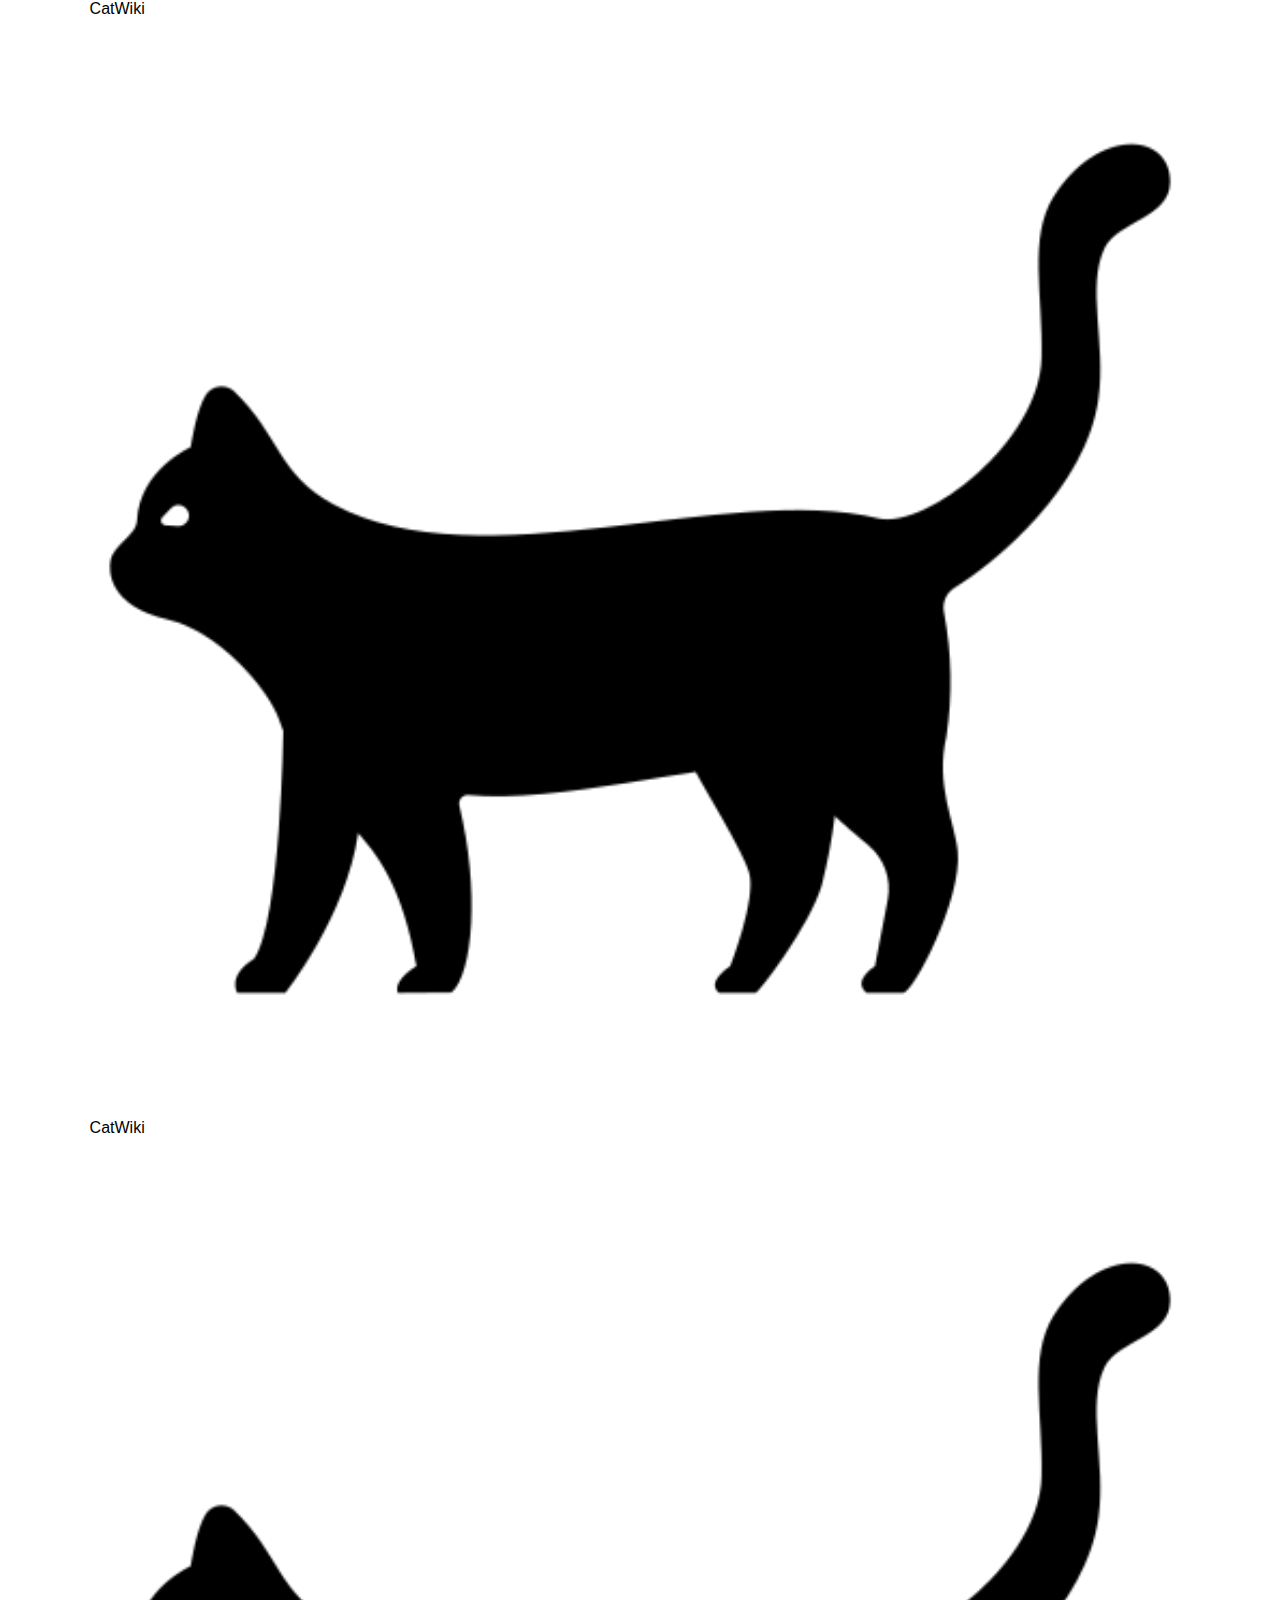
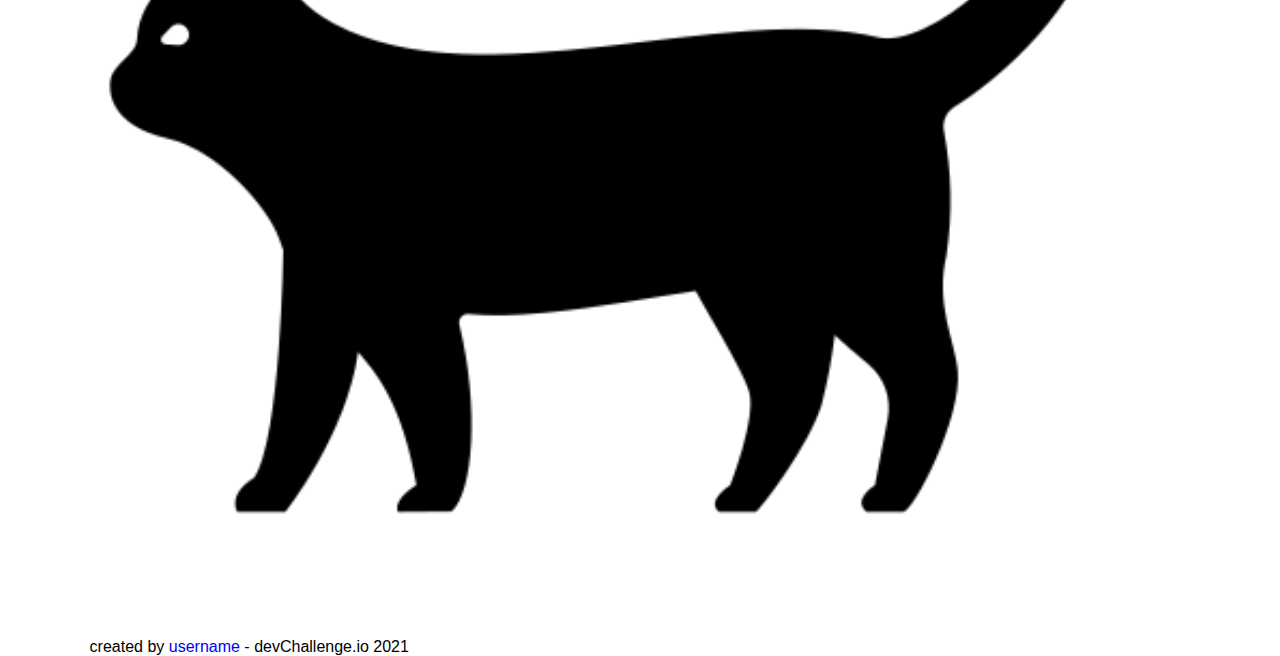
==== cat.html @ 33bf2412 "added footer structure" ====
<!doctype html>
<html lang="en"> 
  <head>
    <meta charset="utf-8">
    <title>Cat Wiki</title>
    <meta name="description" lang="en" content="">
    <meta name="viewport" content="width=device-width, initial-scale=1, maximum-scale=1">
    <link rel="shortcut icon" href="favicon.ico" />
    <link rel="stylesheet" media="screen" href="assets/vendor/font-awesome/css/all.min.css" >
    <link rel="stylesheet" media="screen" href="assets/css/style.css" >
  </head>
  <body>
    <!--container start-->
    <div class="container">
      <!--header section start-->
      <header>
        <div class="wrapper">
          <h1 class="logo">
            <span>CatWiki</span>
            <figure>
              <img src="./assets/Images/black-cat.png" alt="Logo">
            </figure>
          </h1>
        </div>
      </header>
      <!--header section ends-->
      <!--main section start-->
      <main>
      </main>
      <!--main section end-->
      <!--footer section start-->
      <footer>
        <div class="wrapper">
          <h1 class="logo">
            <span>CatWiki</span>
            <figure>
              <img src="./assets/Images/black-cat.png" alt="Logo">
            </figure>
          </h1>
          <span>created by <a href="#FIXME" title="Username">username</a> - devChallenge.io 2021</span>
        </div>
      </footer>
      <!--footer section end-->
    </div>
    <!--container end-->
  </body>
</html>
---- assets/css/style.css ----
@charset "utf-8";
@import url('https://fonts.googleapis.com/css2?family=Montserrat&family=Mystery+Quest&display=swap');
/* ==========================================================================
   1. CSS Reset Code
   ========================================================================== */

/* 1.1. Eric Meyers Reset
   http://meyerweb.com/eric/tools/css/reset/
   v2.0 | 20110126
   License: none (public domain)
   ========================================================================== */
html, body, div, span, applet, object, iframe, h1, h2, h3, h4, h5, h6, p,
blockquote, pre, a, abbr, acronym, address, big, cite, code, del, dfn, em, img,
ins, kbd, q, s, samp, small, strike, strong, sub, sup, tt, var, b, u, i, center,
dl, dt, dd, ol, ul, li, fieldset, form, label, legend, table, caption, tbody,
tfoot, thead, tr, th, td, article, aside, canvas, details, embed, figure,
figcaption, footer, header, hgroup, menu, nav, output, ruby, section, summary,
time, mark, audio, video {
  margin: 0;
  padding: 0;
  border: 0;
  font-size: 100%;
  font: inherit;
  vertical-align: baseline;
}

/* HTML5 display-role reset for older browsers */
article, aside, details, figcaption, figure,
footer, header, hgroup, menu, nav, section {
  display: block;
}

/* Force scrollbar */
html { overflow-y: scroll; }

/* Align radios and text inputs with their label */

input[type='radio'] { vertical-align: text-bottom; }

/* Hand cursor on clickable input elements */
label,
input[type='button'],
input[type='submit'],
button { cursor: pointer; }

strong {
  font-weight: bold;
  font-family: inherit;
  font-size: inherit;
}

em { font-style: italic; }

img {
  width: 100%;
  border: 0;
  vertical-align: middle;
}

sub,
sup {
  vertical-align: baseline;
  position: relative;
  font-size: 55%;
  line-height: 0;
}

sup { top: -.7em; }
sub { bottom: -.25em; }

/* 1.2. Clear Fix
   ========================== */

.cf:before,
.cf:after {
  display: table;
  content: " ";
}

.cf:after { clear: both; }
.cf { *zoom: 1; }

/*for all*/
body {
  box-sizing: border-box;
  font-family: sans-serif;
}

a { 
  display: inline-block;
  text-decoration: none; 
}

li {
  display: inline-block;
  list-style-type: none;
}
/* Common styling */
.grey { color: #666; }
.cap { text-transform: capitalize; }
.up { text-transform: uppercase; }
.center { text-align: center; }
.bold { font-weight: bold; }
.transition { transition: 1s all ease; }

/*for wrapper*/
.wrapper {
  max-width: 1350px;
  width: 86%; 
  margin: 0 auto;
}
/*=================================
  Header styling starts here
=================================*/






/*=================================
  Header styling ends here
=================================*/  

/*=================================
  main styling starts here
=================================*/








/*=================================
  main styling ends here
=================================*/

/*=================================
  footer styling starts here
=================================*/ 







 /*=================================
  footer styling ends here
=================================*/ 

/*media query starts*/
/*media query for 995px starts here*/
@media only screen and (max-width: 995px) {



}
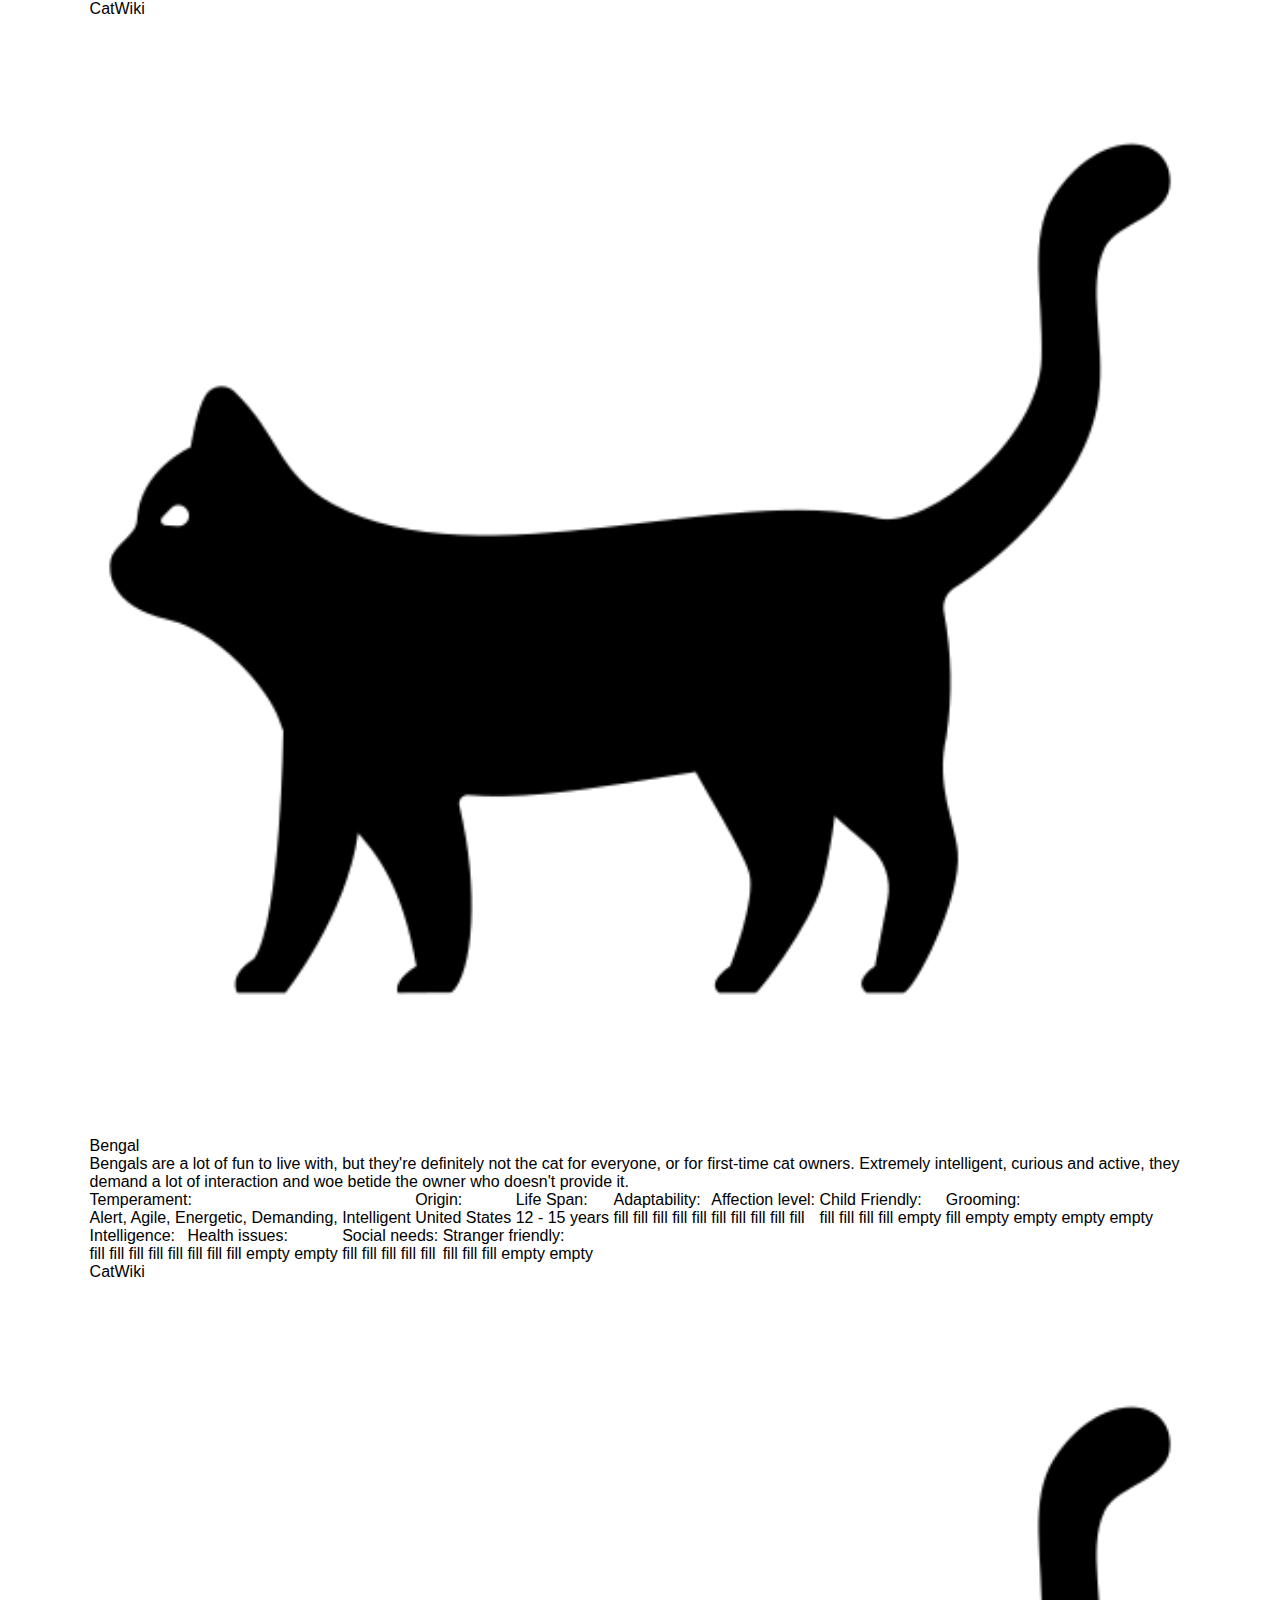
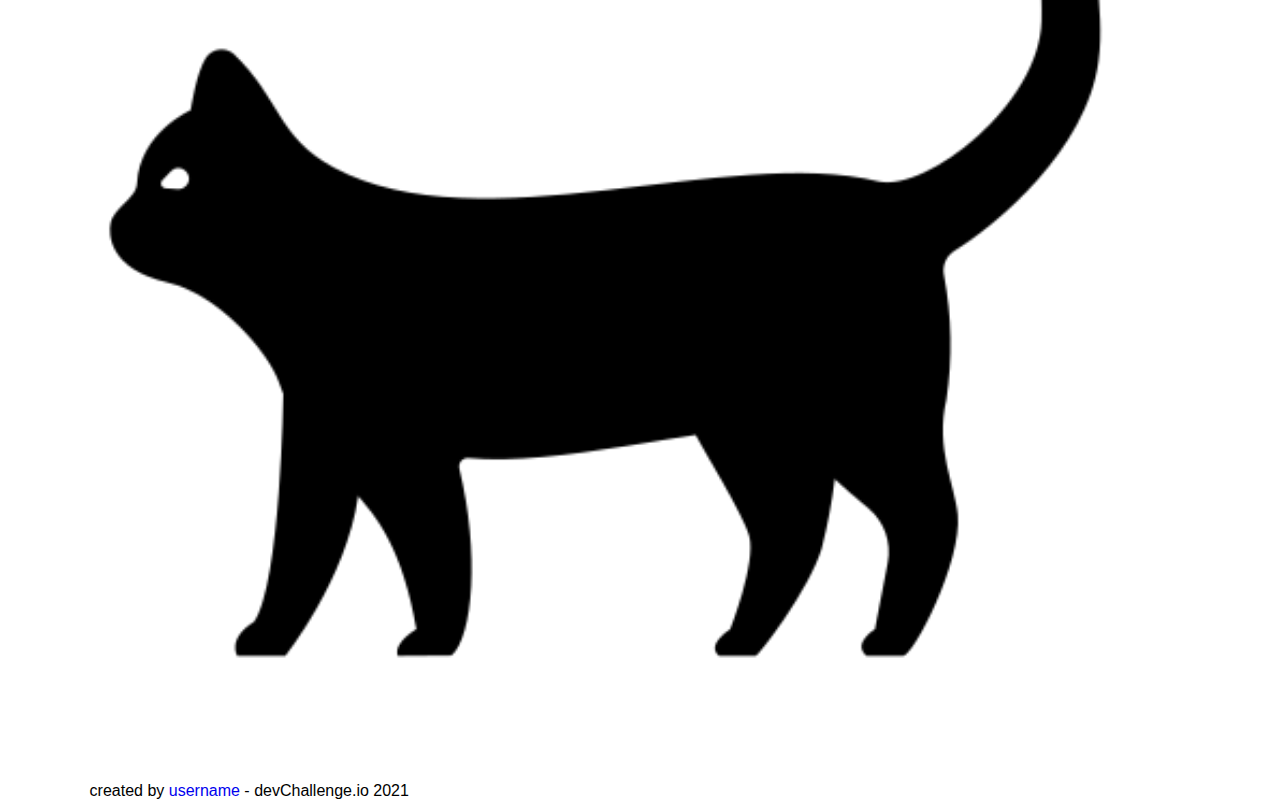
==== commit 1e71c067: "added cat details structure" ====
--- a/cat.html
+++ b/cat.html
@@ -26,6 +26,111 @@
       <!--header section ends-->
       <!--main section start-->
       <main>
+        <section class="cat-info">
+          <div class="wrapper">
+            <figure>
+              <img src="https://cdn2.thecatapi.com/images/D1nGwXDZ-.jpg" alt="">
+            </figure>
+            <div class="info">
+              <h2>Bengal</h2>
+              <p>Bengals are a lot of fun to live with, but they're definitely not the cat for everyone, or for first-time cat owners. Extremely intelligent, curious and active, they demand a lot of interaction and woe betide the owner who doesn't provide it.</p>
+              <ul>
+                <li>
+                  <h3>Temperament:</h3>
+                  <p>Alert, Agile, Energetic, Demanding, Intelligent</p>
+                </li>
+                <li>
+                  <h3>Origin:</h3>
+                  <p>United States</p>
+                </li>
+                <li>
+                  <h3>Life Span:</h3>
+                  <p>12 - 15 years</p>
+                </li>
+                <li>
+                  <h3>Adaptability:</h3>
+                  <ul class="levels">
+                    <li class="fill">fill</li>
+                    <li class="fill">fill</li>
+                    <li class="fill">fill</li>
+                    <li class="fill">fill</li>
+                    <li class="fill">fill</li>
+                  </ul>
+                </li>
+                <li>
+                  <h3>Affection level:</h3>
+                  <ul class="levels">
+                    <li class="fill">fill</li>
+                    <li class="fill">fill</li>
+                    <li class="fill">fill</li>
+                    <li class="fill">fill</li>
+                    <li class="fill">fill</li>
+                  </ul>
+                </li>
+                <li>
+                  <h3>Child Friendly:</h3>
+                  <ul class="levels">
+                    <li class="fill">fill</li>
+                    <li class="fill">fill</li>
+                    <li class="fill">fill</li>
+                    <li class="fill">fill</li>
+                    <li>empty</li>
+                  </ul>
+                </li>
+                <li>
+                  <h3>Grooming:</h3>
+                  <ul class="levels">
+                    <li class="fill">fill</li>
+                    <li>empty</li>
+                    <li>empty</li>
+                    <li>empty</li>
+                    <li>empty</li>
+                  </ul>
+                </li>
+                <li>
+                  <h3>Intelligence:</h3>
+                  <ul class="levels">
+                    <li class="fill">fill</li>
+                    <li class="fill">fill</li>
+                    <li class="fill">fill</li>
+                    <li class="fill">fill</li>
+                    <li class="fill">fill</li>
+                  </ul>
+                </li>
+                <li>
+                  <h3>Health issues:</h3>
+                  <ul class="levels">
+                    <li class="fill">fill</li>
+                    <li class="fill">fill</li>
+                    <li class="fill">fill</li>
+                    <li>empty</li>
+                    <li>empty</li>
+                  </ul>
+                </li>
+                <li>
+                  <h3>Social needs:</h3>
+                  <ul class="levels">
+                    <li class="fill">fill</li>
+                    <li class="fill">fill</li>
+                    <li class="fill">fill</li>
+                    <li class="fill">fill</li>
+                    <li class="fill">fill</li>
+                  </ul>
+                </li>
+                <li>
+                  <h3>Stranger friendly:</h3>
+                  <ul class="levels">
+                    <li class="fill">fill</li>
+                    <li class="fill">fill</li>
+                    <li class="fill">fill</li>
+                    <li>empty</li>
+                    <li>empty</li>
+                  </ul>
+                </li>
+              </ul>
+            </div>
+          </div>
+        </section>
       </main>
       <!--main section end-->
       <!--footer section start-->
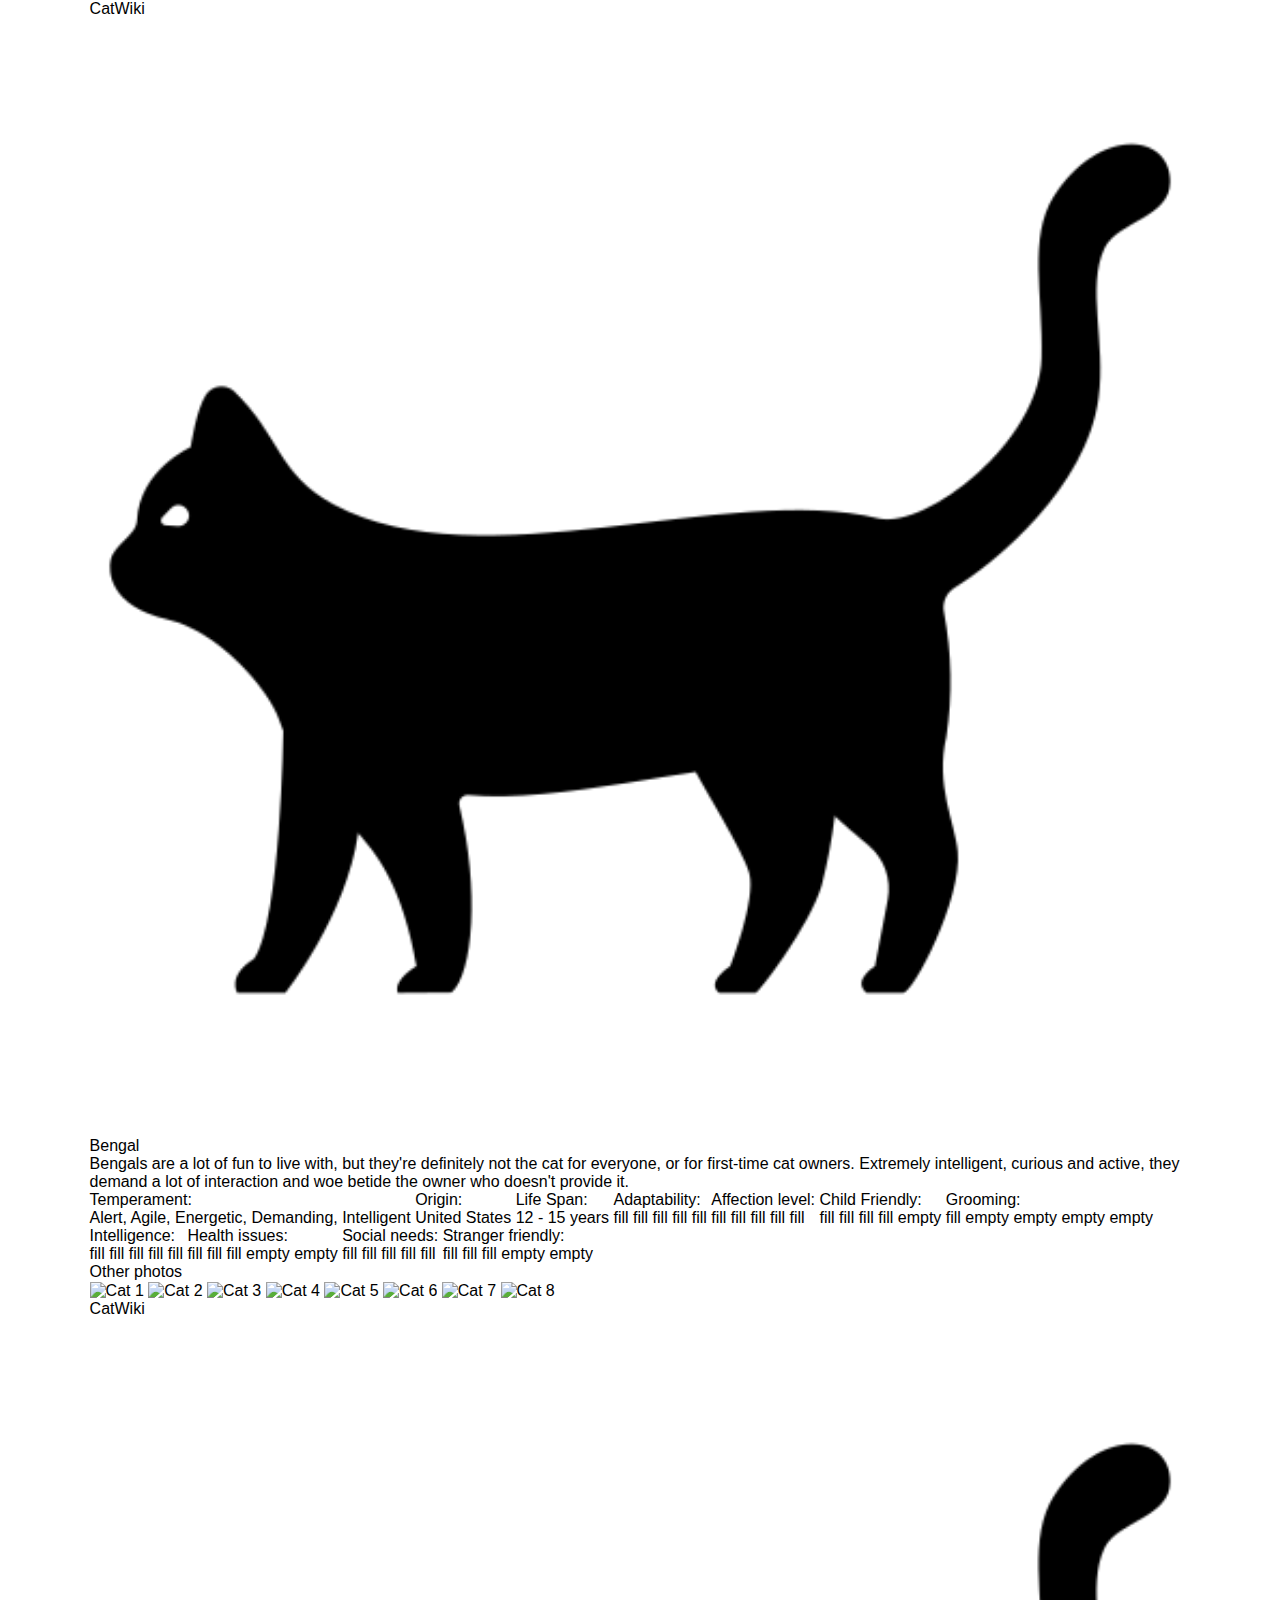
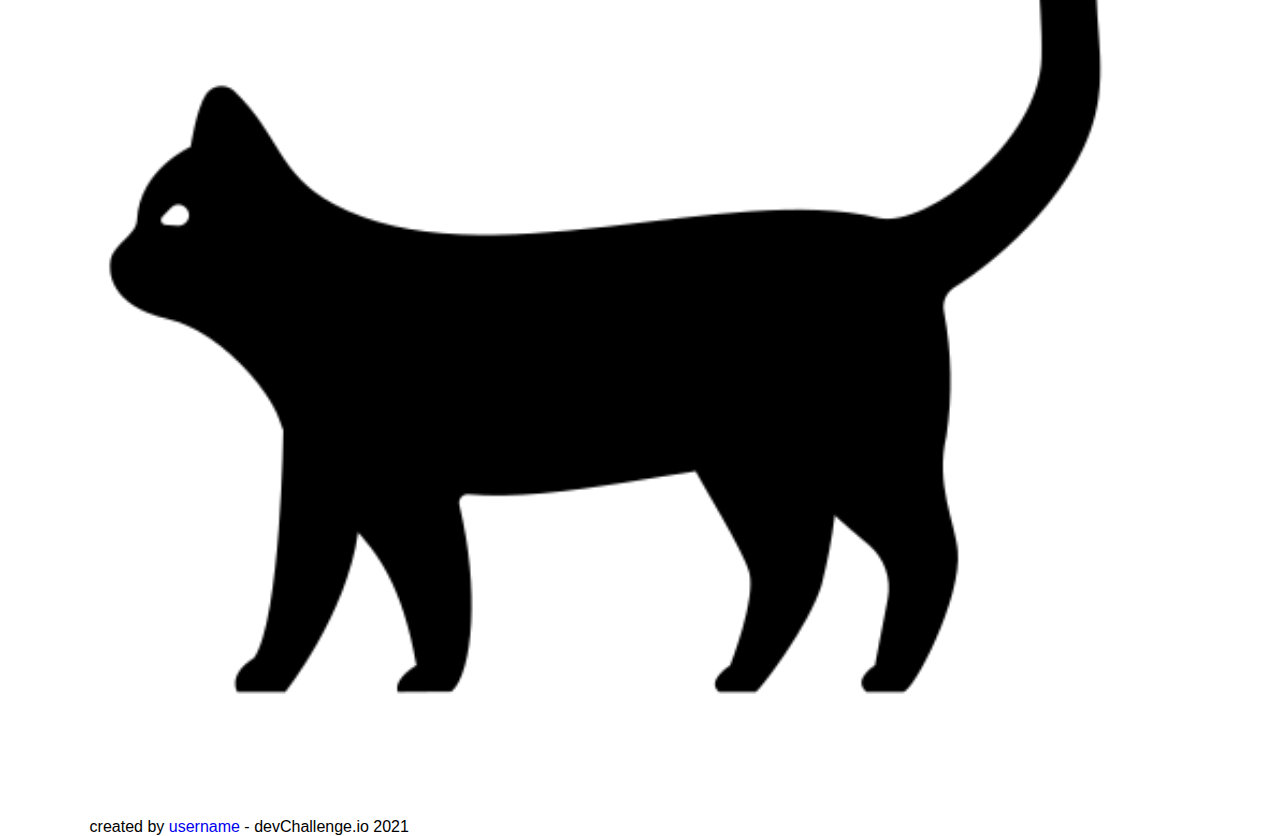
==== commit fb0d94ba: "added cat gallery structure" ====
--- a/cat.html
+++ b/cat.html
@@ -131,6 +131,37 @@
             </div>
           </div>
         </section>
+        <section class="gallery">
+          <div class="wrapper">
+            <h2>Other photos</h2>
+            <ul>
+              <li>
+                <img src="https://cdn2.thecatapi.com/images/D1nGwXDZ-.jpg" alt="Cat 1">
+              </li>
+              <li>
+                <img src="https://cdn2.thecatapi.com/images/D1nGwXDZ-.jpg" alt="Cat 2">
+              </li>
+              <li>
+                <img src="https://cdn2.thecatapi.com/images/D1nGwXDZ-.jpg" alt="Cat 3">
+              </li>
+              <li>
+                <img src="https://cdn2.thecatapi.com/images/D1nGwXDZ-.jpg" alt="Cat 4">
+              </li>
+              <li>
+                <img src="https://cdn2.thecatapi.com/images/D1nGwXDZ-.jpg" alt="Cat 5">
+              </li>
+              <li>
+                <img src="https://cdn2.thecatapi.com/images/D1nGwXDZ-.jpg" alt="Cat 6">
+              </li>
+              <li>
+                <img src="https://cdn2.thecatapi.com/images/D1nGwXDZ-.jpg" alt="Cat 7">
+              </li>
+              <li>
+                <img src="https://cdn2.thecatapi.com/images/D1nGwXDZ-.jpg" alt="Cat 8">
+              </li>
+            </ul>
+          </div>
+        </section>
       </main>
       <!--main section end-->
       <!--footer section start-->
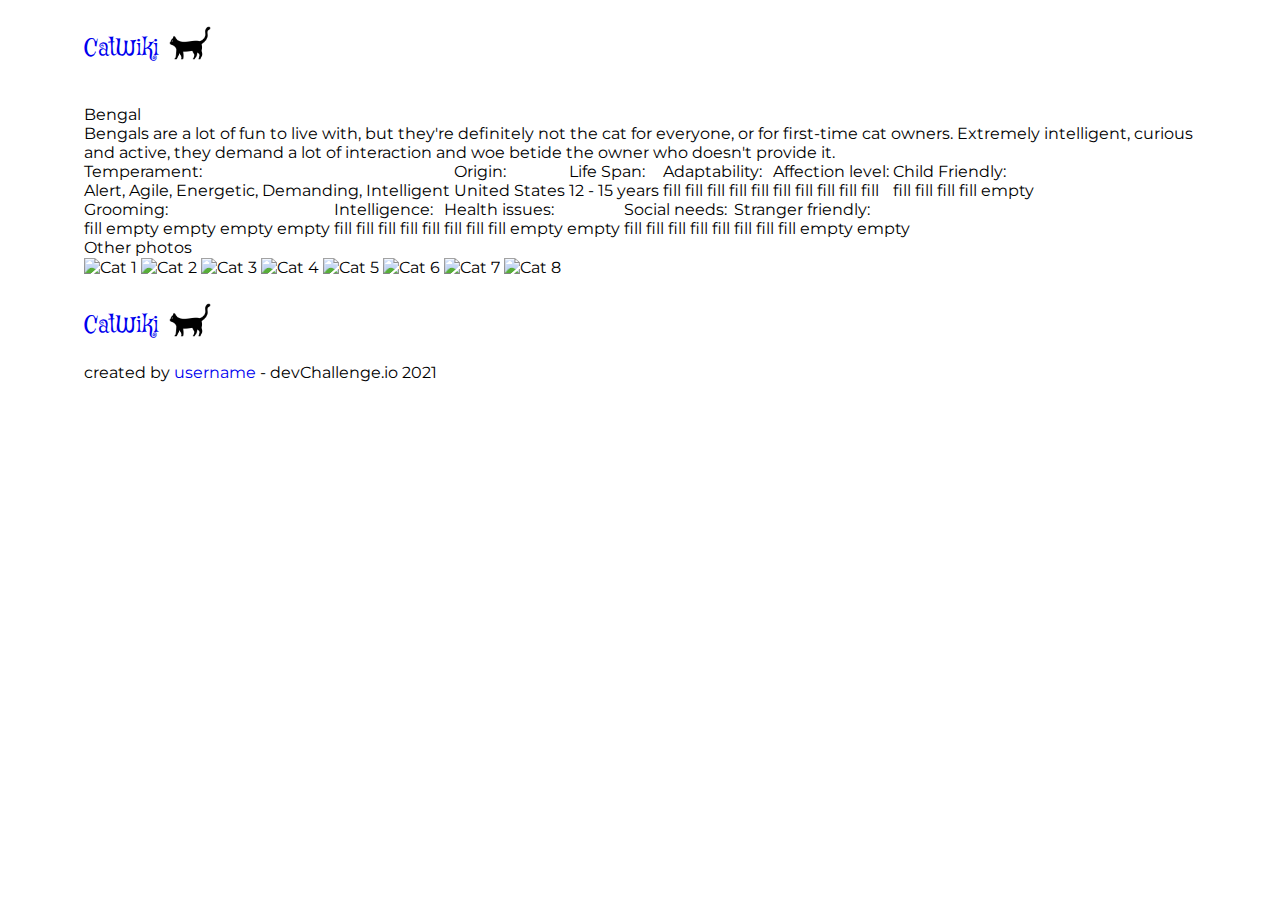
==== commit 1ea92c89: "added logo anchor structure" ====
--- a/cat.html
+++ b/cat.html
@@ -16,10 +16,12 @@
       <header>
         <div class="wrapper">
           <h1 class="logo">
-            <span>CatWiki</span>
-            <figure>
-              <img src="./assets/Images/black-cat.png" alt="Logo">
-            </figure>
+            <a href="index.html" title="CatWiki">
+              <span>CatWiki</span>
+              <figure>
+                <img src="./assets/Images/black-cat.png" alt="Logo">
+              </figure>
+            </a>
           </h1>
         </div>
       </header>
@@ -168,10 +170,12 @@
       <footer>
         <div class="wrapper">
           <h1 class="logo">
-            <span>CatWiki</span>
-            <figure>
-              <img src="./assets/Images/black-cat.png" alt="Logo">
-            </figure>
+            <a href="index.html" title="CatWiki">
+              <span>CatWiki</span>
+              <figure>
+                <img src="./assets/Images/black-cat.png" alt="Logo">
+              </figure>
+            </a>
           </h1>
           <span>created by <a href="#FIXME" title="Username">username</a> - devChallenge.io 2021</span>
         </div>
--- a/assets/css/style.css
+++ b/assets/css/style.css
@@ -83,7 +83,7 @@
 /*for all*/
 body {
   box-sizing: border-box;
-  font-family: sans-serif;
+  font-family: 'Montserrat', sans-serif;
 }
 
 a { 
@@ -106,21 +106,29 @@
 /*for wrapper*/
 .wrapper {
   max-width: 1350px;
-  width: 86%; 
+  width: 86.9%; 
   margin: 0 auto;
 }
 /*=================================
   Header styling starts here
 =================================*/
 
+.logo a {
+  padding: 22px 0;
+  display: flex;
+  align-items: flex-end;
+  font-family: 'Mystery Quest', cursive;
+  font-size: 23px;
+}
 
-
-
-
+.logo a figure {
+  width: 42px;
+  margin-left: 10px;
+}
 
 /*=================================
   Header styling ends here
-=================================*/  
+=================================*/
 
 /*=================================
   main styling starts here
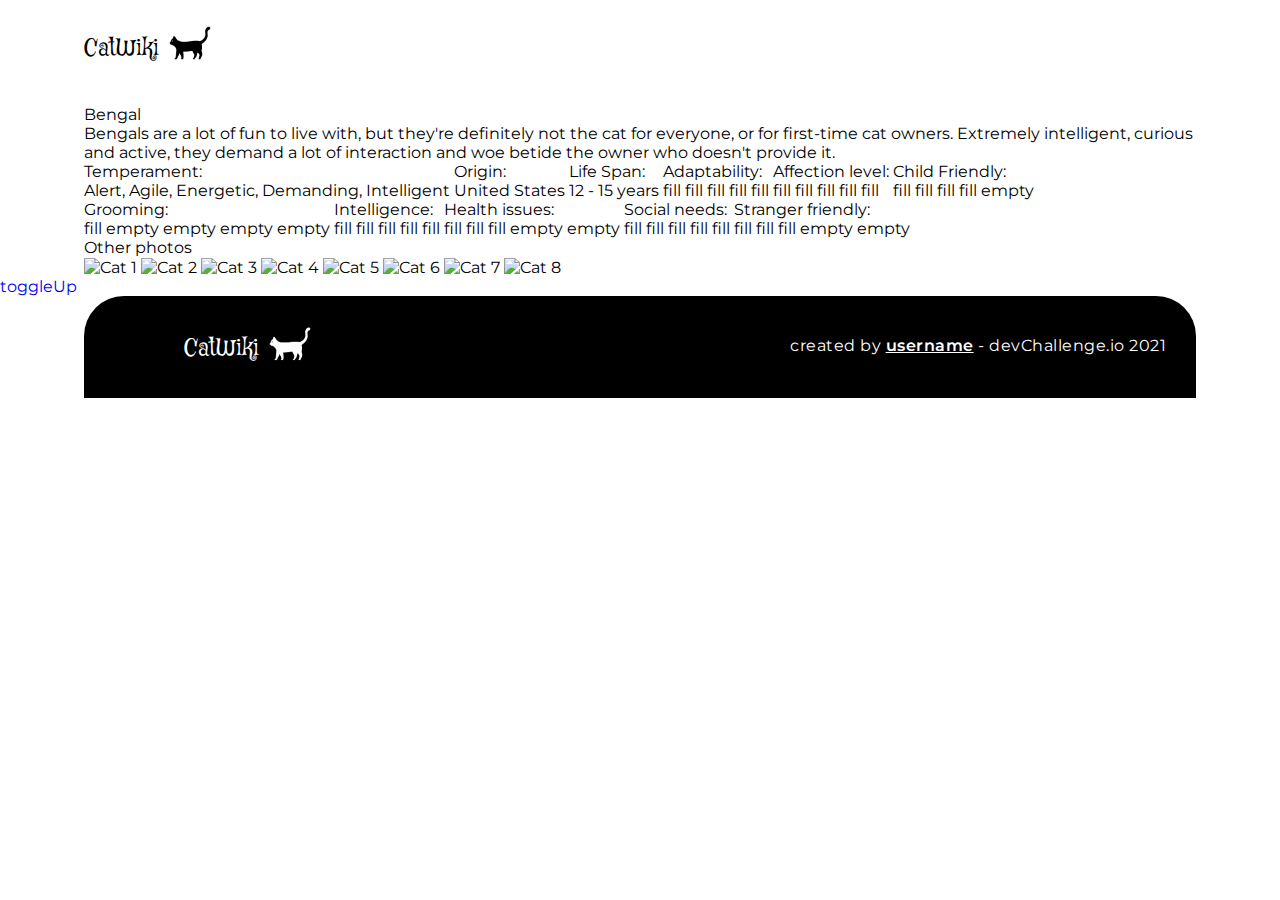
==== commit a2a04891: "added toggleUp structure" ====
--- a/cat.html
+++ b/cat.html
@@ -164,6 +164,7 @@
             </ul>
           </div>
         </section>
+        <a href="#FIXME" title="Toggle U" class="toggleUp">toggleUp</a>
       </main>
       <!--main section end-->
       <!--footer section start-->
@@ -173,7 +174,7 @@
             <a href="index.html" title="CatWiki">
               <span>CatWiki</span>
               <figure>
-                <img src="./assets/Images/black-cat.png" alt="Logo">
+                <img src="./assets/Images/white-cat.png" alt="Logo">
               </figure>
             </a>
           </h1>
--- a/assets/css/style.css
+++ b/assets/css/style.css
@@ -1,5 +1,5 @@
 @charset "utf-8";
-@import url('https://fonts.googleapis.com/css2?family=Montserrat&family=Mystery+Quest&display=swap');
+@import url('https://fonts.googleapis.com/css2?family=Montserrat:wght@400;700&family=Mystery+Quest&display=swap');
 /* ==========================================================================
    1. CSS Reset Code
    ========================================================================== */
@@ -106,7 +106,8 @@
 /*for wrapper*/
 .wrapper {
   max-width: 1350px;
-  width: 86.9%; 
+  width: 86.9%;
+  box-sizing: border-box;
   margin: 0 auto;
 }
 /*=================================
@@ -117,6 +118,7 @@
   padding: 22px 0;
   display: flex;
   align-items: flex-end;
+  color: #000;
   font-family: 'Mystery Quest', cursive;
   font-size: 23px;
 }
@@ -134,12 +136,322 @@
   main styling starts here
 =================================*/
 
-
-
-
-
-
-
+/* banner styling starts here */
+.banner .wrapper {
+  height: 506px;
+  padding: 0 7.5%;
+  margin-top: 5px;
+  border-top-left-radius: 40px;
+  border-top-right-radius: 40px;
+  box-sizing: border-box;
+  display: flex;
+  align-items: center;
+  background: url('https://via.placeholder.com/1300x700');
+  background-size: cover;
+}
+
+.banner-content { color: #fff; }
+
+.banner-content h2 {
+  display: flex;
+  align-items: center;
+  font-family: 'Mystery Quest', cursive;
+  font-size: 60px;
+}
+
+.banner-content h2 figure {
+  width: 12%;
+  margin: 0 0 20px 18px;
+}
+
+.banner-content p {
+  width: 50%;
+  margin-bottom: 30px;
+  font-size: 22px;
+  letter-spacing: .5px;
+}
+
+.banner form { 
+  width: 51%;
+  height: auto;
+  margin: 50px 0 30px 0;
+  position: relative;
+}
+
+.banner-content form > div:first-child {
+  width: 100%;
+  border-radius: 50px;
+  background: #fff;
+  overflow: hidden;
+}
+
+.modal {
+  width: 100%;
+  height: 260%;
+  padding: 20px 0;
+  border-radius: 25px;
+  position: absolute;
+  top: 80px;
+  right: 0;
+  left: 0;
+  background: #fff;
+  overflow-y: hidden;
+  z-index: 10;
+}
+
+.modal ul {
+  height: 100%;
+  margin: 10px;
+  display: flex;
+  flex-direction: column;
+  border: 1px solid;
+  overflow-y: scroll;
+}
+
+.modal ul::-webkit-scrollbar { width: 4px; }
+.modal ul::-webkit-scrollbar-track { background: #f1f1f1; }
+.modal ul::-webkit-scrollbar-thumb { background: #888; }
+.modal ul::-webkit-scrollbar-thumb:hover { background: #555; }
+.modal li { margin: 0 30px 0 0; }
+
+.modal li a {
+  width: 100%;
+  padding: 15px 10px;
+  border-radius: 10px;
+  color: #333;
+  font-weight: 600;
+  font-size: 16px;
+}
+
+.modal li a:hover { background: #e3e1dc; }
+
+.banner-content form input {
+  width: 80%;
+  padding: 24px 0 24px 26px;
+  border: none;
+  color: #333;
+  font-weight: 600;
+  font-size: 16px;
+  outline: none;
+}
+
+.no { display: none; }
+
+.banner-content form input::placeholder {
+  color: #333;
+  font-family: "Montserrat", sans-serif;
+  letter-spacing: .5px;
+}
+
+.banner-content form button {
+  border: none;
+  background: none;
+  position: relative;
+  outline: none;
+  text-indent: -9999px;
+}
+
+footer span::before,
+.about-cats div > a::after,
+.banner-content form button::after,
+.breeds div > a::after {
+  font-weight: 600;
+  font-family: 'Font Awesome 5 Free';
+}
+
+.banner-content form button::after {
+  content: '\f002';
+  color: #000;
+  font-size: 17px;
+  text-indent: 0;
+}
+/* banner styling ends here */
+
+/* summary styling starts here */
+.breeds .wrapper {
+  padding: 38px 7.5%;
+  background: #e3e1dc;
+  border-bottom-left-radius: 50px;
+  border-bottom-right-radius: 50px;
+}
+
+.breeds p {
+  position: relative;
+  color: #444343;
+  font-weight: 600;
+  font-size: 17px;
+}
+
+.about-cats div > h2::before,
+.breeds p::after {
+  content: '';
+  width: 50px;
+  border: 1.5px solid #333;
+  background: #333;
+  position: absolute;
+  top: 28px;
+  left: 0;
+  font-weight: 900;
+  font-size: 24px;
+}
+
+.breeds .wrapper div {
+  margin: 46px 0;
+  display: flex;
+  justify-content: space-between;
+  align-items: flex-end;
+}
+
+.breeds h2,
+.about-cats div > h2 {
+  width: 50%;
+  font-weight: 700;
+  font-size: 44px;
+}
+
+.about-cats div > a,
+.breeds div > a {
+  padding: 10px;
+  color: #666;
+  font-size: 16px;
+  font-weight: 600;
+  transition: .5s ease;
+}
+
+.about-cats div > a::after,
+.breeds div > a::after {
+  content: '\f30b';
+  margin-left: 10px;
+  color: #666;
+  font-size: 16px;
+  transition: .5s ease;
+}
+
+.about-cats div > a:hover,
+.about-cats div > a:hover::after,
+.breeds div > a:hover,
+.breeds div > a:hover::after {
+  color: #333;
+}
+
+.breeds ul {
+  margin-bottom: 50px;
+  display: flex;
+  justify-content: space-between;
+  gap: 5%;
+}
+
+.breeds ul li { position: relative; }
+
+.breeds ul figure {
+  width: 210px;
+  height: 210px;
+  border-radius: 25px;
+  overflow: hidden;
+}
+
+.breeds ul li:first-child figure::before {
+  content: '';
+  width: 6%;
+  height: 65%;
+  margin: 30px auto 20px auto;
+  border-top-left-radius: 20px;
+  border-bottom-left-radius: 20px;
+  position: absolute;
+  top: 0;
+  right: 100%;
+  bottom: 0;
+  background: #dec68b;
+}
+
+.breeds ul img {
+  width: auto;
+  height: 100%;
+  z-index: 10;
+}
+
+.breeds ul a {
+  margin-top: 15px;
+  color: #000;
+  font-weight: 600;
+}
+/* summary styling ends here */
+
+/* question styling starts here */
+.about-cats {
+  padding: 50px 9%;
+  margin: 50px auto;
+}
+
+.about-cats .wrapper {
+  display: flex;
+  justify-content: space-between;
+  gap: 5%;
+}
+
+.about-cats .wrapper div {
+  width: 45%;
+  margin-top: 10px;
+  display: flex;
+  flex-direction: column;
+  justify-content: center;
+}
+
+.about-cats div > h2 {
+  width: 100%;
+  position: relative;
+  letter-spacing: .5px;
+}
+
+.about-cats div > h2::before { top: -20%; }
+
+.about-cats div > p {
+  margin: 40px 0;
+  font-weight: 400;
+  letter-spacing: .5px;
+  line-height: 23px;
+}
+
+.about-cats div > a {
+  padding: 18px 0 0 0;
+  color: #666;
+  font-weight: 600;
+  font-size: 16px;
+}
+
+.about-cats ul {
+  width: 55%;
+  display: grid;
+  grid-template-columns: repeat(21, 1fr);
+  grid-auto-rows: 10px;
+  grid-gap: 20px;
+}
+
+.about-cats ul li {
+  border-radius: 25px;
+  overflow: hidden;
+}
+
+.about-cats ul li:first-child {
+  grid-column: 1/12;
+  grid-row: 1/7;
+}
+
+.about-cats ul li:nth-child(2) {
+  grid-column: 12/22;
+  grid-row: 1/13;
+}
+
+.about-cats ul li:last-child {
+  grid-column: 4/12;
+  grid-row: 7/17;
+}
+
+.about-cats ul li img {
+  width: auto;
+  height: 100%;
+}
+/* question styling ends here */
 
 /*=================================
   main styling ends here
@@ -149,12 +461,38 @@
   footer styling starts here
 =================================*/ 
 
-
-
-
-
-
-
+footer .wrapper {
+  box-sizing: border-box;
+  padding: 8px 30px 12px 50px;
+  border-top-left-radius: 40px;
+  border-top-right-radius: 40px;
+  display: flex;
+  align-items: center;
+  justify-content: space-between;
+  background: #000;
+}
+
+footer .logo { margin-left: 50px; }
+
+footer .logo a,
+footer span,
+footer span a {
+  color: #fff;
+}
+
+footer .wrapper > span a {
+  font-weight: 600;
+  text-decoration: underline;
+  transition: .5s ease;
+}
+
+footer .wrapper > span { letter-spacing: .5px; }
+
+footer .wrapper > span a:hover { color: #666; }
+footer .wrapper > span small {
+  margin-right: 10px;
+  font-size: 20px;
+}
  /*=================================
   footer styling ends here
 =================================*/ 
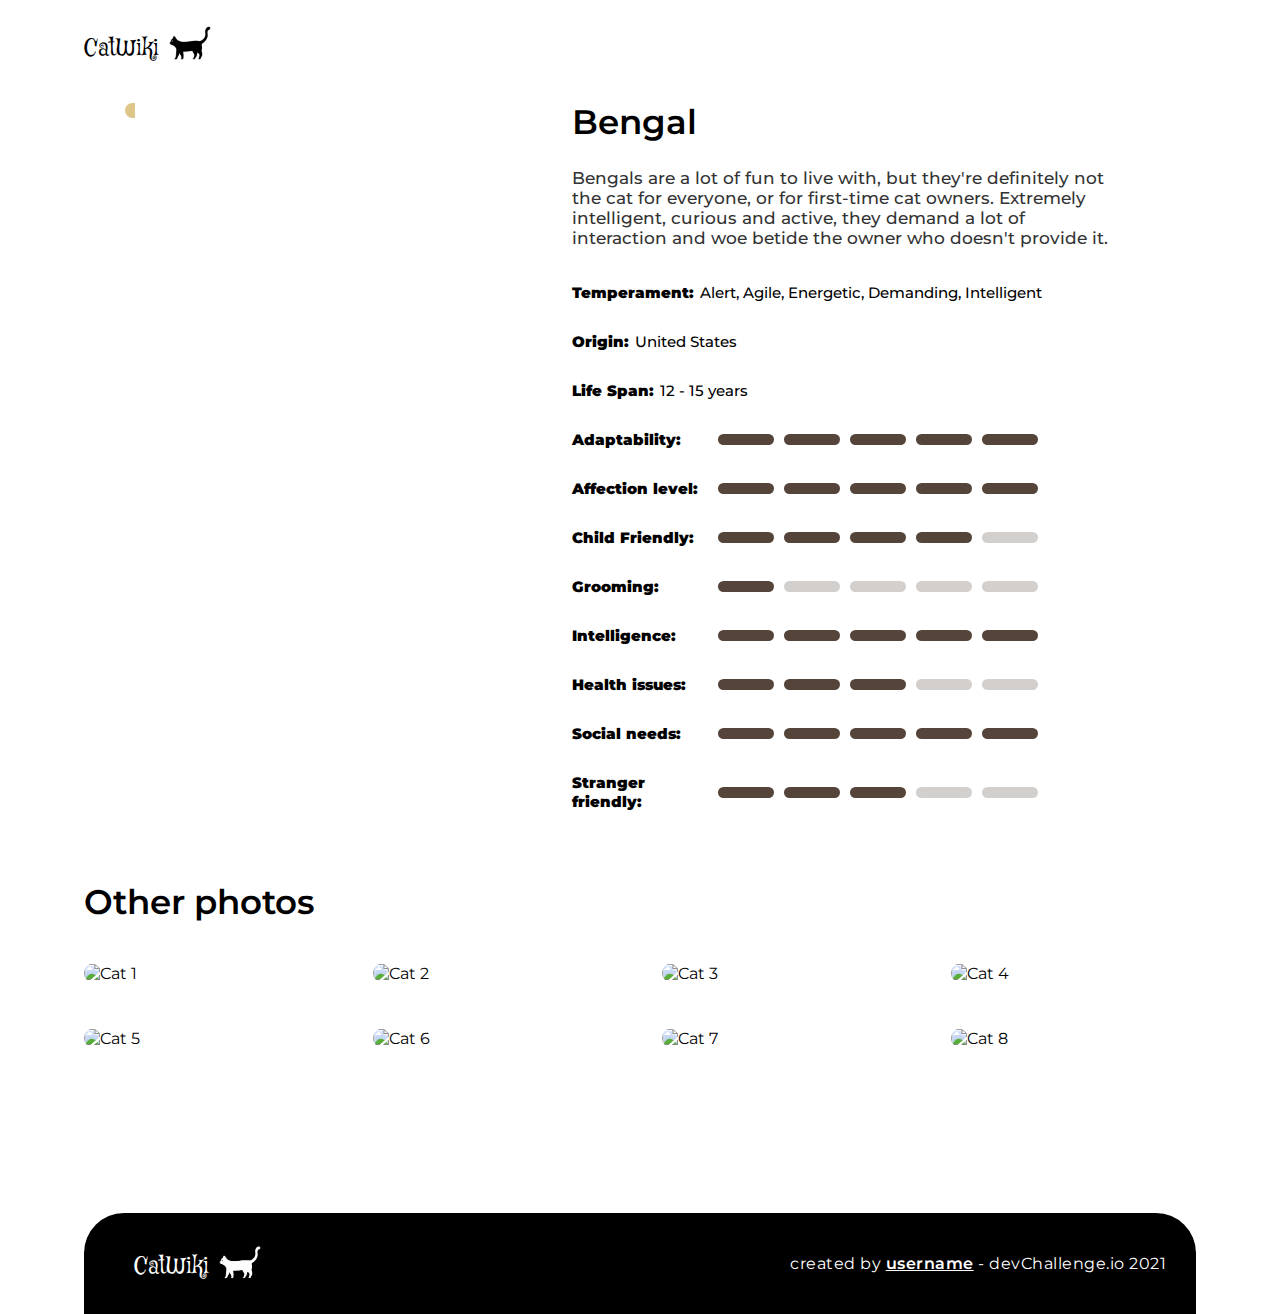
==== commit ecdc5a04: "added cats gallery styling" ====
--- a/cat.html
+++ b/cat.html
@@ -7,7 +7,7 @@
     <meta name="viewport" content="width=device-width, initial-scale=1, maximum-scale=1">
     <link rel="shortcut icon" href="favicon.ico" />
     <link rel="stylesheet" media="screen" href="assets/vendor/font-awesome/css/all.min.css" >
-    <link rel="stylesheet" media="screen" href="assets/css/style.css" >
+    <link rel="stylesheet" media="screen" href="assets/css/cat.css" >
   </head>
   <body>
     <!--container start-->
@@ -30,13 +30,15 @@
       <main>
         <section class="cat-info">
           <div class="wrapper">
-            <figure>
-              <img src="https://cdn2.thecatapi.com/images/D1nGwXDZ-.jpg" alt="">
-            </figure>
+            <div class="img">
+              <figure>
+                <img src="https://cdn2.thecatapi.com/images/D1nGwXDZ-.jpg" alt="">
+              </figure>
+            </div>
             <div class="info">
               <h2>Bengal</h2>
               <p>Bengals are a lot of fun to live with, but they're definitely not the cat for everyone, or for first-time cat owners. Extremely intelligent, curious and active, they demand a lot of interaction and woe betide the owner who doesn't provide it.</p>
-              <ul>
+              <ul class="details">
                 <li>
                   <h3>Temperament:</h3>
                   <p>Alert, Agile, Energetic, Demanding, Intelligent</p>
@@ -76,17 +78,17 @@
                     <li class="fill">fill</li>
                     <li class="fill">fill</li>
                     <li class="fill">fill</li>
-                    <li>empty</li>
+                    <li class="empty">empty</li>
                   </ul>
                 </li>
                 <li>
                   <h3>Grooming:</h3>
                   <ul class="levels">
                     <li class="fill">fill</li>
-                    <li>empty</li>
-                    <li>empty</li>
-                    <li>empty</li>
-                    <li>empty</li>
+                    <li class="empty">empty</li>
+                    <li class="empty">empty</li>
+                    <li class="empty">empty</li>
+                    <li class="empty">empty</li>
                   </ul>
                 </li>
                 <li>
@@ -105,8 +107,8 @@
                     <li class="fill">fill</li>
                     <li class="fill">fill</li>
                     <li class="fill">fill</li>
-                    <li>empty</li>
-                    <li>empty</li>
+                    <li class="empty">empty</li>
+                    <li class="empty">empty</li>
                   </ul>
                 </li>
                 <li>
@@ -125,8 +127,8 @@
                     <li class="fill">fill</li>
                     <li class="fill">fill</li>
                     <li class="fill">fill</li>
-                    <li>empty</li>
-                    <li>empty</li>
+                    <li class="empty">empty</li>
+                    <li class="empty">empty</li>
                   </ul>
                 </li>
               </ul>
@@ -164,7 +166,7 @@
             </ul>
           </div>
         </section>
-        <a href="#FIXME" title="Toggle U" class="toggleUp">toggleUp</a>
+        <a href="#FIXME" title="Toggle Up" class="toggleUp">toggleUp</a>
       </main>
       <!--main section end-->
       <!--footer section start-->
--- a/assets/css/cat.css
+++ b/assets/css/cat.css
@@ -0,0 +1,342 @@
+@charset "utf-8";
+@import url('https://fonts.googleapis.com/css2?family=Montserrat:wght@400;500;600;700&family=Mystery+Quest&display=swap');
+/* ==========================================================================
+   1. CSS Reset Code
+   ========================================================================== */
+
+/* 1.1. Eric Meyers Reset
+   http://meyerweb.com/eric/tools/css/reset/
+   v2.0 | 20110126
+   License: none (public domain)
+   ========================================================================== */
+html, body, div, span, applet, object, iframe, h1, h2, h3, h4, h5, h6, p,
+blockquote, pre, a, abbr, acronym, address, big, cite, code, del, dfn, em, img,
+ins, kbd, q, s, samp, small, strike, strong, sub, sup, tt, var, b, u, i, center,
+dl, dt, dd, ol, ul, li, fieldset, form, label, legend, table, caption, tbody,
+tfoot, thead, tr, th, td, article, aside, canvas, details, embed, figure,
+figcaption, footer, header, hgroup, menu, nav, output, ruby, section, summary,
+time, mark, audio, video {
+  margin: 0;
+  padding: 0;
+  border: 0;
+  font-size: 100%;
+  font: inherit;
+  vertical-align: baseline;
+}
+
+/* HTML5 display-role reset for older browsers */
+article, aside, details, figcaption, figure,
+footer, header, hgroup, menu, nav, section {
+  display: block;
+}
+
+/* Force scrollbar */
+html { overflow-y: scroll; }
+
+/* Align radios and text inputs with their label */
+
+input[type='radio'] { vertical-align: text-bottom; }
+
+/* Hand cursor on clickable input elements */
+label,
+input[type='button'],
+input[type='submit'],
+button { cursor: pointer; }
+
+strong {
+  font-weight: bold;
+  font-family: inherit;
+  font-size: inherit;
+}
+
+em { font-style: italic; }
+
+img {
+  width: 100%;
+  border: 0;
+  vertical-align: middle;
+}
+
+sub,
+sup {
+  vertical-align: baseline;
+  position: relative;
+  font-size: 55%;
+  line-height: 0;
+}
+
+sup { top: -.7em; }
+sub { bottom: -.25em; }
+
+/* 1.2. Clear Fix
+   ========================== */
+
+.cf:before,
+.cf:after {
+  display: table;
+  content: " ";
+}
+
+.cf:after { clear: both; }
+.cf { *zoom: 1; }
+
+/*for all*/
+body {
+  box-sizing: border-box;
+  font-family: 'Montserrat', sans-serif;
+}
+
+a { 
+  display: inline-block;
+  text-decoration: none; 
+}
+
+li {
+  display: inline-block;
+  list-style-type: none;
+}
+/* Common styling */
+.grey { color: #666; }
+.cap { text-transform: capitalize; }
+.up { text-transform: uppercase; }
+.center { text-align: center; }
+.bold { font-weight: bold; }
+.transition { transition: 1s all ease; }
+
+/*for wrapper*/
+.wrapper {
+  max-width: 1350px;
+  width: 86.9%;
+  box-sizing: border-box;
+  margin: 0 auto;
+}
+/*=================================
+  Header styling starts here
+=================================*/
+
+.logo a {
+  padding: 22px 0;
+  display: flex;
+  align-items: flex-end;
+  color: #000;
+  font-family: 'Mystery Quest', cursive;
+  font-size: 23px;
+}
+
+.logo a figure {
+  width: 42px;
+  margin-left: 10px;
+}
+
+/*=================================
+  Header styling ends here
+=================================*/
+
+/*=================================
+  main styling starts here
+=================================*/
+
+/* catInfo styling starts here */
+.cat-info { margin: 15px auto; }
+
+.cat-info .wrapper {
+  padding: 0 4%;
+  display: flex;
+  justify-content: space-between;
+  gap: 55px
+}
+
+.img { width: 40%; }
+
+.cat-info .wrapper figure {
+  width: 85%;
+  position: relative;
+}
+
+.cat-info .wrapper figure img {
+  width: 100%;
+  border-radius: 20px;
+}
+
+.cat-info .wrapper figure::before {
+  content: '';
+  width: 3%;
+  height: 80%;
+  margin: auto 0;
+  border-top-left-radius: 30px;
+  border-bottom-left-radius: 30px;
+  position: absolute;
+  top: 0;
+  right: 100%;
+  bottom: 0;
+  background: #dec68b;
+}
+
+.info { width: 60%; }
+
+.gallery h2,
+.info h2 {
+  font-weight: 600;
+  font-size: 34px;
+}
+
+.info > p {
+  width: 94%;
+  margin: 25px 0;
+  color: #333;
+  font-weight: 500;
+  font-size: 17px;
+}
+
+.info > ul {
+  width: 83%;
+  margin-top: 35px;
+}
+
+.info > ul > li {
+  width: 100%;
+  margin-bottom: 30px;
+  display: flex;
+  align-items: center;
+  font-size: 15px;
+}
+
+.info > ul > li > p {
+  margin-left: 6px;
+  font-weight: 500;
+}
+
+.info > ul > li h3 { font-weight: 900; }
+
+.levels {
+  padding: 0;
+  margin-left: auto;
+  display: flex;
+  align-items: center;
+}
+
+.levels li {
+  height: 11px;
+  padding: 0 28px;
+  margin-right: 10px;
+  border-radius: 10px;
+  text-indent: -9999px;
+}
+
+.fill { background-color: #544439; }
+.empty { background-color: #d3cfcc; }
+/* catInfo styling ends here */
+
+/* catGallery styling starts here */
+.gallery {
+  padding: 20px 0 40px 0;
+  margin: 20px auto 40px auto;
+}
+
+.gallery ul {
+  margin: 40px auto;
+  display: flex;
+  justify-content: space-between;
+  flex-wrap: wrap;
+  gap: 3%;
+}
+
+.gallery ul li {
+  width: 22%;
+  margin-bottom: 4%;
+  border-radius: 20px;
+  overflow: hidden;
+}
+/* catGallery styling ends here */
+
+/* toggleBtn styling starts here */
+.toggleUp {
+  display: none;
+  width: 100%;
+  height: 0;
+  position: relative;
+  text-indent: -9999px;
+}
+
+.toggleUp::after {
+  content: '\f106';
+  padding: 6px 12px;
+  border-radius: 50%;
+  position: fixed;
+  right: 20px;
+  bottom: 20px;
+  background: #000;
+  color: #fff;
+  font-family: "Font Awesome 5 Free";
+  font-weight: 600;
+  font-size: 22px;
+  opacity: .3;
+  cursor: pointer;
+  text-indent: 0;
+  -webkit-transition: .5s ease;
+  -o-transition: .5s ease;
+  transition: .5s ease;
+}
+
+.toggleUp:hover::after { opacity: .8; }
+.hidden { overflow: hidden; }
+
+.flex { 
+  display: -webkit-box; 
+  display: -ms-flexbox; 
+  display: flex 
+}
+/* toggleBtn styling ends here */
+
+/*=================================
+  main styling ends here
+=================================*/
+
+/*=================================
+  footer styling starts here
+=================================*/ 
+
+footer .wrapper {
+  box-sizing: border-box;
+  padding: 10px 30px 10px 0;
+  border-top-left-radius: 40px;
+  border-top-right-radius: 40px;
+  display: flex;
+  align-items: center;
+  justify-content: space-between;
+  background: #000;
+}
+
+footer .logo { margin-left: 50px; }
+
+footer .logo a,
+footer span,
+footer span a {
+  color: #fff;
+}
+
+footer .wrapper > span a {
+  font-weight: 600;
+  text-decoration: underline;
+  transition: .5s ease;
+}
+
+footer .wrapper > span { letter-spacing: .5px; }
+
+footer .wrapper > span a:hover { color: #666; }
+footer .wrapper > span small {
+  margin-right: 10px;
+  font-size: 20px;
+}
+
+ /*=================================
+  footer styling ends here
+=================================*/ 
+
+/*media query starts*/
+/*media query for 995px starts here*/
+@media only screen and (max-width: 995px) {
+
+
+
+}  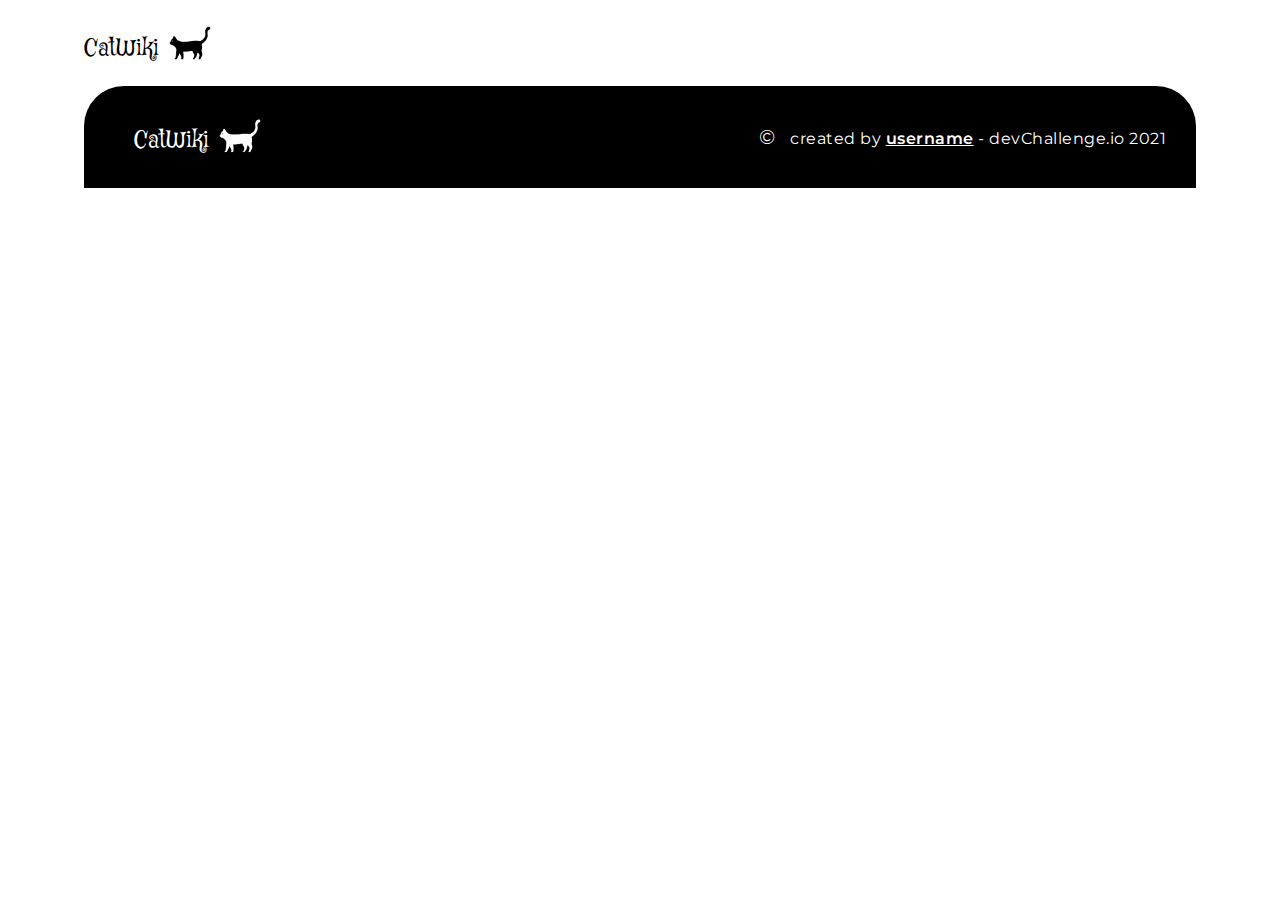
==== commit 04697554: "added responsive styling" ====
--- a/cat.html
+++ b/cat.html
@@ -28,144 +28,7 @@
       <!--header section ends-->
       <!--main section start-->
       <main>
-        <section class="cat-info">
-          <div class="wrapper">
-            <div class="img">
-              <figure>
-                <img src="https://cdn2.thecatapi.com/images/D1nGwXDZ-.jpg" alt="">
-              </figure>
-            </div>
-            <div class="info">
-              <h2>Bengal</h2>
-              <p>Bengals are a lot of fun to live with, but they're definitely not the cat for everyone, or for first-time cat owners. Extremely intelligent, curious and active, they demand a lot of interaction and woe betide the owner who doesn't provide it.</p>
-              <ul class="details">
-                <li>
-                  <h3>Temperament:</h3>
-                  <p>Alert, Agile, Energetic, Demanding, Intelligent</p>
-                </li>
-                <li>
-                  <h3>Origin:</h3>
-                  <p>United States</p>
-                </li>
-                <li>
-                  <h3>Life Span:</h3>
-                  <p>12 - 15 years</p>
-                </li>
-                <li>
-                  <h3>Adaptability:</h3>
-                  <ul class="levels">
-                    <li class="fill">fill</li>
-                    <li class="fill">fill</li>
-                    <li class="fill">fill</li>
-                    <li class="fill">fill</li>
-                    <li class="fill">fill</li>
-                  </ul>
-                </li>
-                <li>
-                  <h3>Affection level:</h3>
-                  <ul class="levels">
-                    <li class="fill">fill</li>
-                    <li class="fill">fill</li>
-                    <li class="fill">fill</li>
-                    <li class="fill">fill</li>
-                    <li class="fill">fill</li>
-                  </ul>
-                </li>
-                <li>
-                  <h3>Child Friendly:</h3>
-                  <ul class="levels">
-                    <li class="fill">fill</li>
-                    <li class="fill">fill</li>
-                    <li class="fill">fill</li>
-                    <li class="fill">fill</li>
-                    <li class="empty">empty</li>
-                  </ul>
-                </li>
-                <li>
-                  <h3>Grooming:</h3>
-                  <ul class="levels">
-                    <li class="fill">fill</li>
-                    <li class="empty">empty</li>
-                    <li class="empty">empty</li>
-                    <li class="empty">empty</li>
-                    <li class="empty">empty</li>
-                  </ul>
-                </li>
-                <li>
-                  <h3>Intelligence:</h3>
-                  <ul class="levels">
-                    <li class="fill">fill</li>
-                    <li class="fill">fill</li>
-                    <li class="fill">fill</li>
-                    <li class="fill">fill</li>
-                    <li class="fill">fill</li>
-                  </ul>
-                </li>
-                <li>
-                  <h3>Health issues:</h3>
-                  <ul class="levels">
-                    <li class="fill">fill</li>
-                    <li class="fill">fill</li>
-                    <li class="fill">fill</li>
-                    <li class="empty">empty</li>
-                    <li class="empty">empty</li>
-                  </ul>
-                </li>
-                <li>
-                  <h3>Social needs:</h3>
-                  <ul class="levels">
-                    <li class="fill">fill</li>
-                    <li class="fill">fill</li>
-                    <li class="fill">fill</li>
-                    <li class="fill">fill</li>
-                    <li class="fill">fill</li>
-                  </ul>
-                </li>
-                <li>
-                  <h3>Stranger friendly:</h3>
-                  <ul class="levels">
-                    <li class="fill">fill</li>
-                    <li class="fill">fill</li>
-                    <li class="fill">fill</li>
-                    <li class="empty">empty</li>
-                    <li class="empty">empty</li>
-                  </ul>
-                </li>
-              </ul>
-            </div>
-          </div>
-        </section>
-        <section class="gallery">
-          <div class="wrapper">
-            <h2>Other photos</h2>
-            <ul>
-              <li>
-                <img src="https://cdn2.thecatapi.com/images/D1nGwXDZ-.jpg" alt="Cat 1">
-              </li>
-              <li>
-                <img src="https://cdn2.thecatapi.com/images/D1nGwXDZ-.jpg" alt="Cat 2">
-              </li>
-              <li>
-                <img src="https://cdn2.thecatapi.com/images/D1nGwXDZ-.jpg" alt="Cat 3">
-              </li>
-              <li>
-                <img src="https://cdn2.thecatapi.com/images/D1nGwXDZ-.jpg" alt="Cat 4">
-              </li>
-              <li>
-                <img src="https://cdn2.thecatapi.com/images/D1nGwXDZ-.jpg" alt="Cat 5">
-              </li>
-              <li>
-                <img src="https://cdn2.thecatapi.com/images/D1nGwXDZ-.jpg" alt="Cat 6">
-              </li>
-              <li>
-                <img src="https://cdn2.thecatapi.com/images/D1nGwXDZ-.jpg" alt="Cat 7">
-              </li>
-              <li>
-                <img src="https://cdn2.thecatapi.com/images/D1nGwXDZ-.jpg" alt="Cat 8">
-              </li>
-            </ul>
-          </div>
-        </section>
+        <h2 class="sorry no">Sorry! No results found.</h2>
         <a href="#FIXME" title="Toggle Up" class="toggleUp">toggleUp</a>
       </main>
       <!--main section end-->
@@ -180,11 +43,14 @@
               </figure>
             </a>
           </h1>
-          <span>created by <a href="#FIXME" title="Username">username</a> - devChallenge.io 2021</span>
+          <span><small>&copy;</small> created by <a href="#FIXME" title="Username">username</a> - devChallenge.io 2021</span>
         </div>
       </footer>
       <!--footer section end-->
     </div>
     <!--container end-->
+
+    <script src="https://code.jquery.com/jquery-2.2.4.js" integrity="sha256-iT6Q9iMJYuQiMWNd9lDyBUStIq/8PuOW33aOqmvFpqI=" crossorigin="anonymous"></script>
+    <script src="./assets/js/cat.js"></script>
   </body>
 </html>
--- a/assets/css/cat.css
+++ b/assets/css/cat.css
@@ -136,6 +136,19 @@
   main styling starts here
 =================================*/
 
+/* sorry styling starts here */
+
+.sorry {
+  height: 75vh;
+  font-weight: 600;
+  font-size: 34px;
+  text-align: center;
+}
+
+.no { display: none; }
+
+/* sorry styling ends here */
+
 /* catInfo styling starts here */
 .cat-info { margin: 15px auto; }
 
@@ -197,7 +210,7 @@
   width: 100%;
   margin-bottom: 30px;
   display: flex;
-  align-items: center;
+  align-items: flex-start;
   font-size: 15px;
 }
 
@@ -210,7 +223,7 @@
 
 .levels {
   padding: 0;
-  margin-left: auto;
+  margin: 5px 0 0 auto;
   display: flex;
   align-items: center;
 }
@@ -243,9 +256,18 @@
 
 .gallery ul li {
   width: 22%;
+  height: 260px;
   margin-bottom: 4%;
   border-radius: 20px;
   overflow: hidden;
+  object-fit: cover;
+}
+
+.gallery ul li img {
+  width: 100%;
+  height: 100%;
+  border-radius: 20px;
+  object-fit: cover;
 }
 /* catGallery styling ends here */
 
@@ -334,9 +356,139 @@
 =================================*/ 
 
 /*media query starts*/
+/*media query for 1280px starts here*/
+@media only screen and (max-width: 1280px) {
+  .info > ul { width: 100%; }
+  .cat-info .wrapper { gap: 0; }
+
+  .img { width: 45%; }
+  .info { width: 55%; }
+
+  .info > ul > li:nth-child(1),
+  .info > ul > li:nth-child(2),
+  .info > ul > li:nth-child(3) {
+    align-items: flex-start;
+  }
+}
+
+/*media query for 1024px starts here*/
+@media only screen and (max-width: 1024px) {
+  .wrapper { width: 90%; }
+
+  .cat-info .wrapper {
+    gap: 0;
+    padding: 0;
+  }
+}
+
 /*media query for 995px starts here*/
 @media only screen and (max-width: 995px) {
-
-
-
-}  +  .cat-info .wrapper { flex-direction: column; }
+
+  .info,
+  .img {
+    width: 100%;
+    text-align: center;
+  }
+
+  .info h2 { margin-bottom: 20px; }
+
+  .info > p {
+    width: 100%;
+    box-sizing: border-box;
+    padding: 0 40px;
+  }
+
+  .info > ul {
+    width: 70%;
+    margin: 30px auto 0 auto;
+  }
+
+  .info > ul > li:nth-child(1),
+  .info > ul > li:nth-child(2),
+  .info > ul > li:nth-child(3) {
+    justify-content: flex-start;
+  }
+
+  .cat-info .wrapper figure {
+    width: 50%;
+    margin: 0 auto 30px auto;
+  }
+
+  .gallery ul { justify-content: flex-start; }
+  .gallery ul li { width: 30%; }
+}
+
+
+/*media query for 768px starts here*/
+@media only screen and (max-width: 768px) {
+  .info > ul { width: 80%; }
+  .gallery ul li { width: 45%; }
+}
+
+/*media query for 540px starts here*/
+@media only screen and (max-width: 540px) {
+
+  .cat-info .wrapper figure { width: 70%; }
+
+  .info > ul > li:nth-child(1),
+  .info > ul > li:nth-child(2),
+  .info > ul > li:nth-child(3) {
+    align-items: center;
+  }
+
+  .info > ul { width: 90%; }
+
+  .info > ul > li {
+    margin-bottom: 30px;
+    flex-direction: column;
+    align-items: center;
+    text-align: center;
+  }
+
+  .info > p { padding: 0 10px; }
+  .info ul li h3 { margin-bottom: 10px; }
+  .info > ul > li p { margin-left: 0; }
+  .levels { margin: 0 auto; }
+  .gallery { text-align: center; }
+  .gallery ul { justify-content: center; }
+
+  .gallery ul li {
+    width: 70%;
+    margin-bottom: 40px;
+  }
+
+  footer .wrapper {
+    flex-direction: column;
+    align-items: flex-start;
+  }
+  
+  footer .wrapper {
+    flex-direction: column;
+    align-items: flex-start;
+  }
+
+  footer .logo {
+    padding: 0;
+    margin: 0;
+  }
+
+  footer h1,
+  footer span {
+    padding: 0 0 0 30px;
+    margin: 0;
+  }
+}
+
+/*media query for 320px starts here*/
+@media only screen and (max-width: 414px) {
+  .gallery ul li { width: 90%; }
+
+  .cat-info .wrapper figure::before {
+    width: 5%;
+    height: 70%;
+    right: 100%;
+  }
+
+  .levels li { padding: 0 20px; }
+}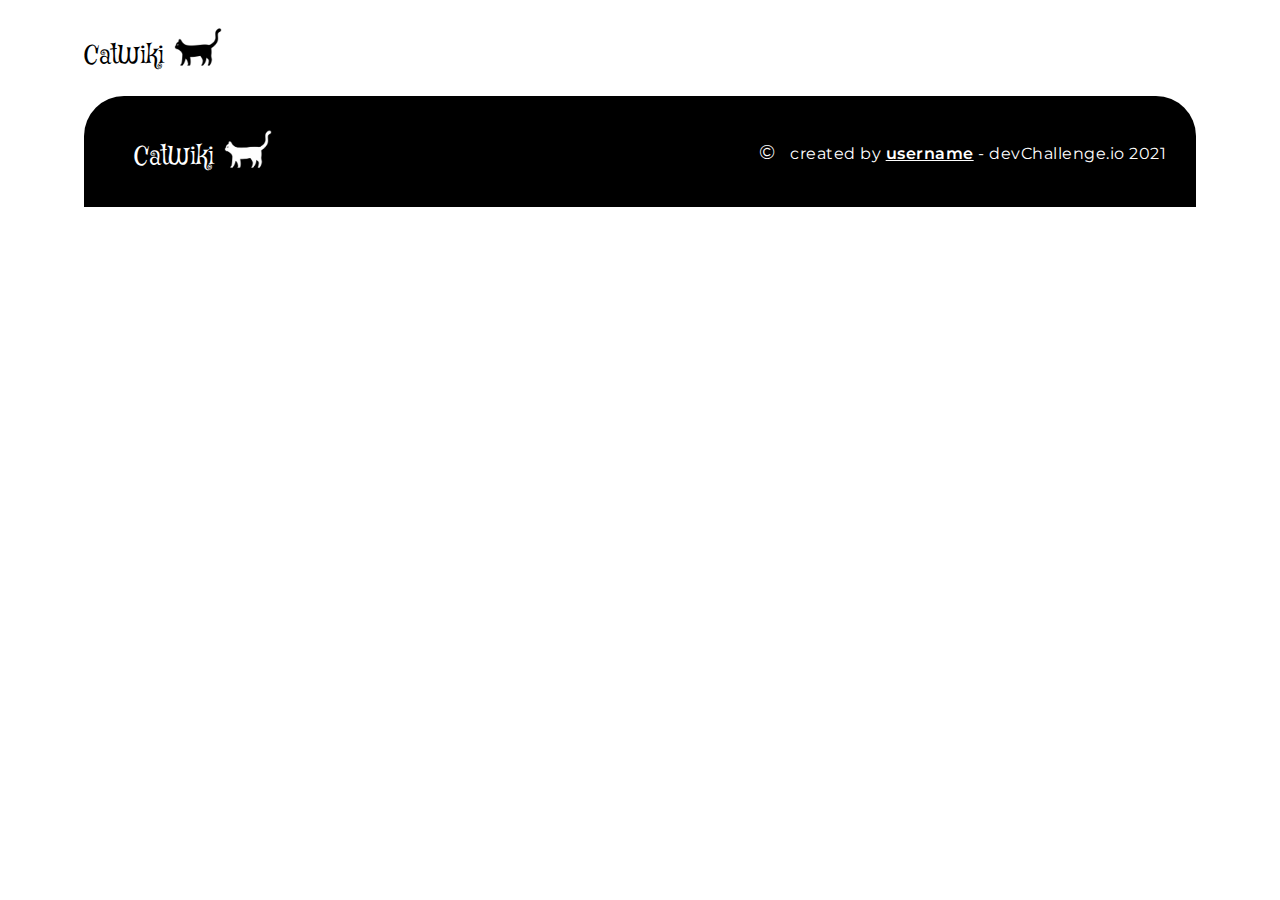
==== commit 89dd2a78: "added haveACat structure" ====
--- a/cat.html
+++ b/cat.html
@@ -2,7 +2,7 @@
 <html lang="en"> 
   <head>
     <meta charset="utf-8">
-    <title>Cat Wiki</title>
+    <title>Cat Wiki - Cat Details</title>
     <meta name="description" lang="en" content="">
     <meta name="viewport" content="width=device-width, initial-scale=1, maximum-scale=1">
     <link rel="shortcut icon" href="favicon.ico" />
--- a/assets/css/cat.css
+++ b/assets/css/cat.css
@@ -115,17 +115,28 @@
 =================================*/
 
 .logo a {
-  padding: 22px 0;
+  padding: 23px 0;
+  display: -webkit-box;
+  display: -ms-flexbox;
   display: flex;
+  -webkit-box-align: end;
+  -ms-flex-align: end;
   align-items: flex-end;
   color: #000;
+  font-weight: 500;
   font-family: 'Mystery Quest', cursive;
-  font-size: 23px;
+  font-size: 25px;
+  transition: .5s ease;
 }
 
 .logo a figure {
-  width: 42px;
-  margin-left: 10px;
+  width: 48px;
+  margin: 0 0 2px 10px;
+}
+
+.logo a:hover,
+.logo a:hover figure {
+  color: #666;
 }
 
 /*=================================
@@ -154,7 +165,11 @@
 
 .cat-info .wrapper {
   padding: 0 4%;
+  display: -webkit-box;
+  display: -ms-flexbox;
   display: flex;
+  -webkit-box-pack: justify;
+  -ms-flex-pack: justify;
   justify-content: space-between;
   gap: 55px
 }
@@ -209,7 +224,11 @@
 .info > ul > li {
   width: 100%;
   margin-bottom: 30px;
+  display: -webkit-box;
+  display: -ms-flexbox;
   display: flex;
+  -webkit-box-align: start;
+  -ms-flex-align: start;
   align-items: flex-start;
   font-size: 15px;
 }
@@ -224,7 +243,11 @@
 .levels {
   padding: 0;
   margin: 5px 0 0 auto;
+  display: -webkit-box;
+  display: -ms-flexbox;
   display: flex;
+  -webkit-box-align: center;
+  -ms-flex-align: center;
   align-items: center;
 }
 
@@ -248,8 +271,13 @@
 
 .gallery ul {
   margin: 40px auto;
+  display: -webkit-box;
+  display: -ms-flexbox;
   display: flex;
+  -webkit-box-pack: justify;
+  -ms-flex-pack: justify;
   justify-content: space-between;
+  -ms-flex-wrap: wrap;
   flex-wrap: wrap;
   gap: 3%;
 }
@@ -260,6 +288,7 @@
   margin-bottom: 4%;
   border-radius: 20px;
   overflow: hidden;
+  -o-object-fit: cover;
   object-fit: cover;
 }
 
@@ -267,6 +296,7 @@
   width: 100%;
   height: 100%;
   border-radius: 20px;
+  -o-object-fit: cover;
   object-fit: cover;
 }
 /* catGallery styling ends here */
@@ -319,17 +349,25 @@
 =================================*/ 
 
 footer .wrapper {
+  -webkit-box-sizing: border-box;
   box-sizing: border-box;
   padding: 10px 30px 10px 0;
   border-top-left-radius: 40px;
   border-top-right-radius: 40px;
+  display: -webkit-box;
+  display: -ms-flexbox;
   display: flex;
+  -webkit-box-align: center;
+  -ms-flex-align: center;
   align-items: center;
+  -webkit-box-pack: justify;
+  -ms-flex-pack: justify;
   justify-content: space-between;
   background: #000;
 }
 
 footer .logo { margin-left: 50px; }
+footer .logo a { font-weight: 400; }
 
 footer .logo a,
 footer span,
@@ -340,12 +378,14 @@
 footer .wrapper > span a {
   font-weight: 600;
   text-decoration: underline;
+  -webkit-transition: .5s ease;
+  -o-transition: .5s ease;
   transition: .5s ease;
 }
 
 footer .wrapper > span { letter-spacing: .5px; }
-
 footer .wrapper > span a:hover { color: #666; }
+
 footer .wrapper > span small {
   margin-right: 10px;
   font-size: 20px;
@@ -360,13 +400,14 @@
 @media only screen and (max-width: 1280px) {
   .info > ul { width: 100%; }
   .cat-info .wrapper { gap: 0; }
-
   .img { width: 45%; }
   .info { width: 55%; }
 
   .info > ul > li:nth-child(1),
   .info > ul > li:nth-child(2),
   .info > ul > li:nth-child(3) {
+    -webkit-box-align: start;
+    -ms-flex-align: start;
     align-items: flex-start;
   }
 }
@@ -383,7 +424,12 @@
 
 /*media query for 995px starts here*/
 @media only screen and (max-width: 995px) {
-  .cat-info .wrapper { flex-direction: column; }
+  .cat-info .wrapper {
+    -webkit-box-orient: vertical;
+    -webkit-box-direction: normal;
+    -ms-flex-direction: column;
+    flex-direction: column;
+  }
 
   .info,
   .img {
@@ -395,6 +441,7 @@
 
   .info > p {
     width: 100%;
+    -webkit-box-sizing: border-box;
     box-sizing: border-box;
     padding: 0 40px;
   }
@@ -407,6 +454,8 @@
   .info > ul > li:nth-child(1),
   .info > ul > li:nth-child(2),
   .info > ul > li:nth-child(3) {
+    -webkit-box-pack: start;
+    -ms-flex-pack: start;
     justify-content: flex-start;
   }
 
@@ -415,7 +464,12 @@
     margin: 0 auto 30px auto;
   }
 
-  .gallery ul { justify-content: flex-start; }
+  .gallery ul {
+    -webkit-box-pack: start;
+    -ms-flex-pack: start;
+    justify-content: flex-start;
+  }
+
   .gallery ul li { width: 30%; }
 }
 
@@ -434,6 +488,8 @@
   .info > ul > li:nth-child(1),
   .info > ul > li:nth-child(2),
   .info > ul > li:nth-child(3) {
+    -webkit-box-align: center;
+    -ms-flex-align: center;
     align-items: center;
   }
 
@@ -441,7 +497,12 @@
 
   .info > ul > li {
     margin-bottom: 30px;
+    -webkit-box-orient: vertical;
+    -webkit-box-direction: normal;
+    -ms-flex-direction: column;
     flex-direction: column;
+    -webkit-box-align: center;
+    -ms-flex-align: center;
     align-items: center;
     text-align: center;
   }
@@ -451,7 +512,12 @@
   .info > ul > li p { margin-left: 0; }
   .levels { margin: 0 auto; }
   .gallery { text-align: center; }
-  .gallery ul { justify-content: center; }
+
+  .gallery ul {
+    -webkit-box-pack: center;
+    -ms-flex-pack: center;
+    justify-content: center;
+  }
 
   .gallery ul li {
     width: 70%;
@@ -459,12 +525,22 @@
   }
 
   footer .wrapper {
+    -webkit-box-orient: vertical;
+    -webkit-box-direction: normal;
+    -ms-flex-direction: column;
     flex-direction: column;
+    -webkit-box-align: start;
+    -ms-flex-align: start;
     align-items: flex-start;
   }
   
   footer .wrapper {
+    -webkit-box-orient: vertical;
+    -webkit-box-direction: normal;
+    -ms-flex-direction: column;
     flex-direction: column;
+    -webkit-box-align: start;
+    -ms-flex-align: start;
     align-items: flex-start;
   }
 
@@ -478,6 +554,15 @@
     padding: 0 0 0 30px;
     margin: 0;
   }
+
+  /* remove hover effects */
+  .logo a:hover,
+  .logo a:hover figure {
+    color: #000;
+  }
+
+  .toggleUp:hover::after { opacity: .3; }
+  footer .wrapper > span a:hover { color: #fff; }
 }
 
 /*media query for 320px starts here*/
